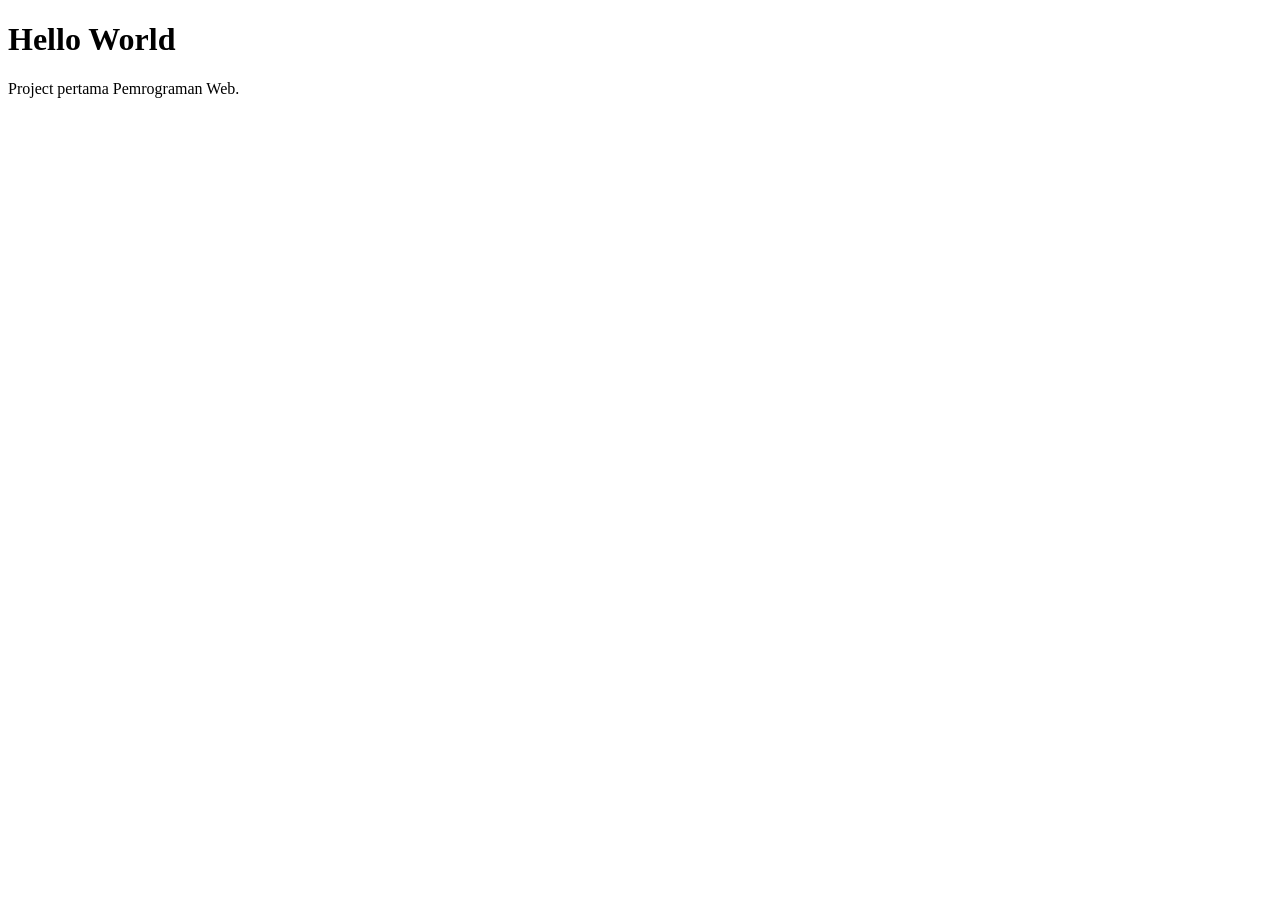
==== index.html @ 1a9cc423 "Initial project" ====
<!DOCTYPE html>
<html lang="id">
<head>
    <meta charset="UTF-8">
    <meta name="viewport" content="width=device-width, initial-scale=1.0">
    <title>Project Pertama</title>
</head>
<body>
    <h1>Hello World</h1>
    <p>Project pertama Pemrograman Web.</p>
</body>
</html>
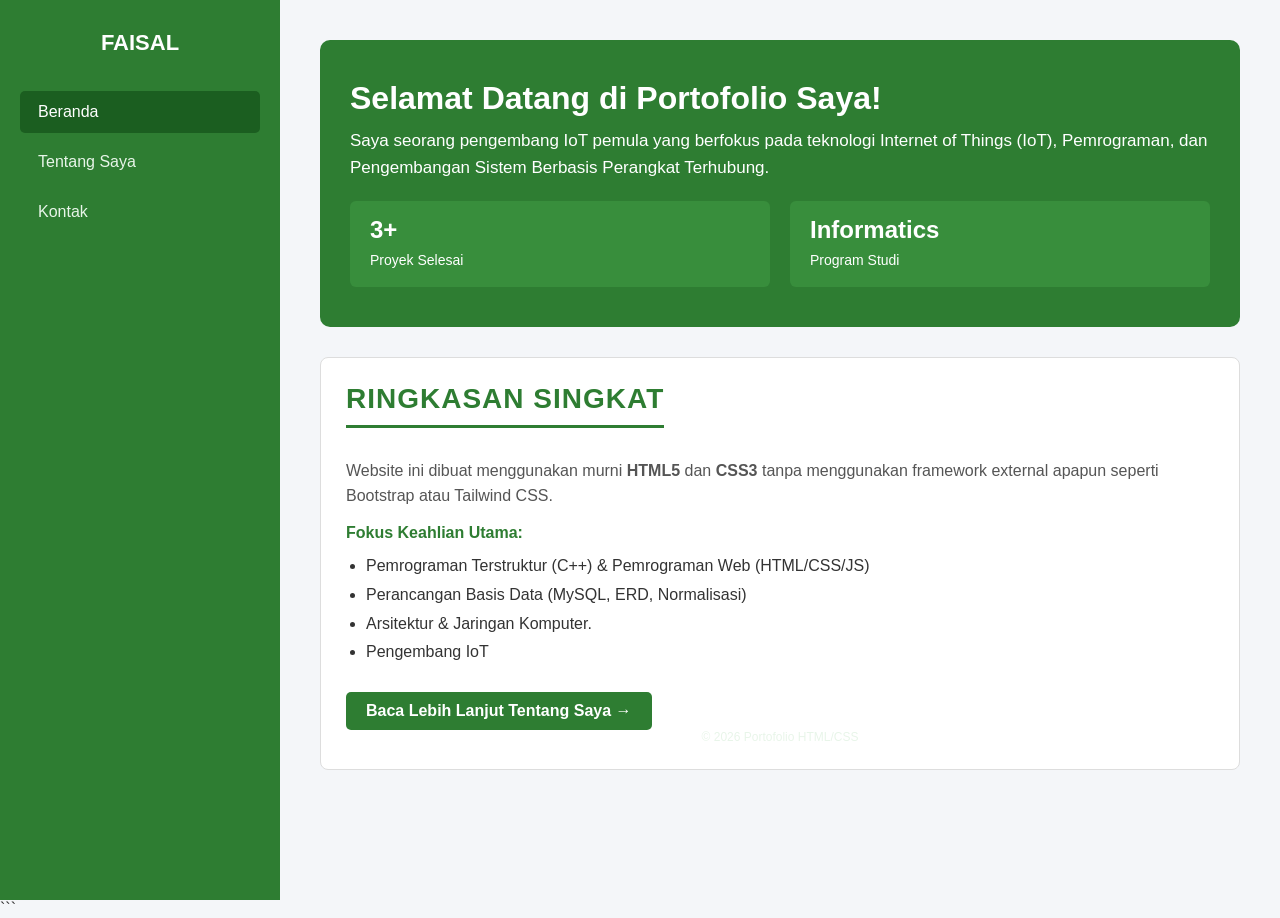
==== commit 76d90f3b: "deploy" ====
--- a/index.html
+++ b/index.html
@@ -1,12 +1,225 @@
-<!DOCTYPE html>
+
+<DOCTYPE html>
 <html lang="id">
 <head>
     <meta charset="UTF-8">
     <meta name="viewport" content="width=device-width, initial-scale=1.0">
-    <title>Project Pertama</title>
+
+    <title>Portofolio Pribadi - Beranda</title>
+
+    <link rel="stylesheet" href="style.css">
+
+    <style>
+        .hero-banner {
+            background-color: #2e7d32;
+            color: white;
+            padding: 40px 30px;
+            border-radius: 10px;
+            margin-bottom: 30px;
+        }
+
+        .hero-banner h1 {
+            font-size: 32px;
+            margin-bottom: 10px;
+        }
+
+        .hero-banner p {
+            font-size: 17px;
+            line-height: 1.6;
+        }
+
+        .quick-stats {
+            display: flex;
+            gap: 20px;
+            margin-top: 20px;
+        }
+
+        .stat-box {
+            background-color: #388e3c;
+            padding: 15px 20px;
+            border-radius: 6px;
+            flex: 1;
+        }
+
+        .stat-box h3 {
+            font-size: 24px;
+            color: white;
+            margin-bottom: 5px;
+        }
+
+        .stat-box p {
+            font-size: 14px;
+        }
+
+        .focus-title {
+            margin-bottom: 10px;
+            color: #2e7d32;
+        }
+
+        .focus-list {
+            margin-left: 20px;
+            line-height: 1.8;
+        }
+
+        .about-button {
+            display: inline-block;
+            background-color: #2e7d32;
+            color: white;
+            padding: 10px 20px;
+            border: none;
+            border-radius: 5px;
+            text-decoration: none;
+            font-weight: bold;
+        }
+
+        .about-button:hover {
+            background-color: #1b5e20;
+        }
+
+        @media (max-width: 768px) {
+            .quick-stats {
+                flex-direction: column;
+            }
+        }
+    </style>
 </head>
+
 <body>
-    <h1>Hello World</h1>
-    <p>Project pertama Pemrograman Web.</p>
+
+    <!-- Sidebar -->
+    <header class="sidebar">
+
+        <h1>
+            <a href="index.html">FAISAL</a>
+        </h1>
+
+        <nav class="nav-menu">
+            <ul>
+
+                <li>
+                    <a href="index.html" class="active">
+                        Beranda
+                    </a>
+                </li>
+
+                <li>
+                    <a href="about.html">
+                        Tentang Saya
+                    </a>
+                </li>
+
+                <li>
+                    <a href="kontak.html">
+                        Kontak
+                    </a>
+                </li>
+
+            </ul>
+        </nav>
+
+       
+
+    </header>
+
+
+    <!-- Konten Utama -->
+    <main class="main-content">
+
+        <!-- Bagian Selamat Datang -->
+        <section class="hero-banner">
+
+            <h1>
+                Selamat Datang di Portofolio Saya!
+            </h1>
+
+            <p>
+                Saya seorang pengembang IoT pemula yang berfokus
+                pada teknologi Internet of Things (IoT), Pemrograman,
+                dan Pengembangan Sistem Berbasis Perangkat Terhubung.
+
+            </p>
+
+            <div class="quick-stats">
+
+                <div class="stat-box">
+                    <h3>3+</h3>
+                    <p>Proyek Selesai</p>
+                </div>
+
+                <div class="stat-box">
+                    <h3>Informatics</h3>
+                    <p>Program Studi</p>
+                </div>
+
+            </div>
+
+        </section>
+
+
+        <!-- Ringkasan -->
+        <section class="card">
+
+            <div class="page-header">
+                <h2>Ringkasan Singkat</h2>
+            </div>
+
+            <p style="
+                margin-bottom: 15px;
+                color: #555555;
+                line-height: 1.6;
+            ">
+                Website ini dibuat menggunakan murni
+                <strong>HTML5</strong> dan <strong>CSS3</strong>
+                tanpa menggunakan framework external apapun
+                seperti Bootstrap atau Tailwind CSS.
+            </p>
+
+
+            <h4 class="focus-title">
+                Fokus Keahlian Utama:
+            </h4>
+
+            <ul class="focus-list">
+
+                <li>
+                    Pemrograman Terstruktur (C++)
+                    & Pemrograman Web (HTML/CSS/JS)
+                </li>
+
+                <li>
+                    Perancangan Basis Data
+                    (MySQL, ERD, Normalisasi)
+                </li>
+
+                <li>
+                    Arsitektur & Jaringan Komputer.
+                </li>
+                <li>
+                    Pengembang IoT
+                </li>
+
+            </ul>
+
+
+            <div style="margin-top: 25px;">
+
+                <a
+                    href="about.html"
+                    class="about-button"
+                >
+                    Baca Lebih Lanjut Tentang Saya →
+                </a>
+
+                 <div class="sidebar-footer">
+            <p>&copy; 2026 Portofolio HTML/CSS</p>
+        </div>
+
+            </div>
+
+        </section>
+
+    </main>
+
 </body>
-</html>+</html>
+```
--- a/style.css
+++ b/style.css
@@ -0,0 +1,151 @@
+
+* {
+    box-sizing: border-box;
+    margin: 0;
+    padding: 0;
+    font-family: 'Segoe UI', Tahoma, Geneva, Verdana, sans-serif;
+}
+
+body {
+    display: flex;
+    background-color: #f4f6f9;
+    color: #333333;
+    min-height: 100vh;
+}
+
+/* Sidebar */
+.sidebar {
+    width: 280px;
+    background-color: #2e7d32;
+    color: white;
+    position: fixed;
+    top: 0;
+    bottom: 0;
+    left: 0;
+    padding: 30px 20px;
+    display: flex;
+    flex-direction: column;
+    align-items: center;
+    z-index: 1000;
+}
+
+/* Foto Profil */
+.sidebar .profile-img {
+    width: 130px;
+    height: 130px;
+    border-radius: 50%;
+    border: 5px solid #c8e6c9;
+    object-fit: cover;
+    margin-bottom: 15px;
+}
+
+/* Nama */
+.sidebar h1 {
+    font-size: 22px;
+    font-weight: 700;
+    margin-bottom: 15px;
+    text-align: center;
+}
+
+.sidebar h1 a {
+    color: white;
+    text-decoration: none;
+}
+
+/* Menu */
+.nav-menu {
+    width: 100%;
+    margin-top: 20px;
+}
+
+.nav-menu ul {
+    list-style: none;
+}
+
+.nav-menu ul li {
+    margin-bottom: 8px;
+}
+
+.nav-menu ul li a {
+    display: block;
+    padding: 12px 18px;
+    color: #e8f5e9;
+    text-decoration: none;
+    border-radius: 5px;
+    font-weight: 500;
+}
+
+/* Menu aktif dan hover */
+.nav-menu ul li a:hover,
+.nav-menu ul li a.active {
+    color: white;
+    background-color: #1b5e20;
+}
+
+/* Konten Utama */
+.main-content {
+    margin-left: 280px;
+    padding: 40px;
+    width: calc(100% - 280px);
+    min-height: 100vh;
+}
+
+/* Judul Halaman */
+.page-header {
+    margin-bottom: 30px;
+    border-bottom: 3px solid #2e7d32;
+    padding-bottom: 10px;
+    display: inline-block;
+}
+
+.page-header h2 {
+    font-size: 28px;
+    color: #2e7d32;
+    text-transform: uppercase;
+    letter-spacing: 1px;
+}
+
+/* Card */
+.card {
+    background-color: white;
+    padding: 25px;
+    border-radius: 8px;
+    border: 1px solid #dddddd;
+    margin-bottom: 25px;
+}
+
+/* Link */
+a {
+    color: #2e7d32;
+}
+
+a:hover {
+    color: #1b5e20;
+}
+
+/* Footer Sidebar */
+.sidebar-footer {
+    margin-top: auto;
+    font-size: 12px;
+    color: #e8f5e9;
+    text-align: center;
+}
+
+/* Tampilan HP */
+@media (max-width: 768px) {
+    body {
+        flex-direction: column;
+    }
+
+    .sidebar {
+        width: 100%;
+        position: relative;
+        height: auto;
+    }
+
+    .main-content {
+        margin-left: 0;
+        width: 100%;
+        padding: 20px;
+    }
+}
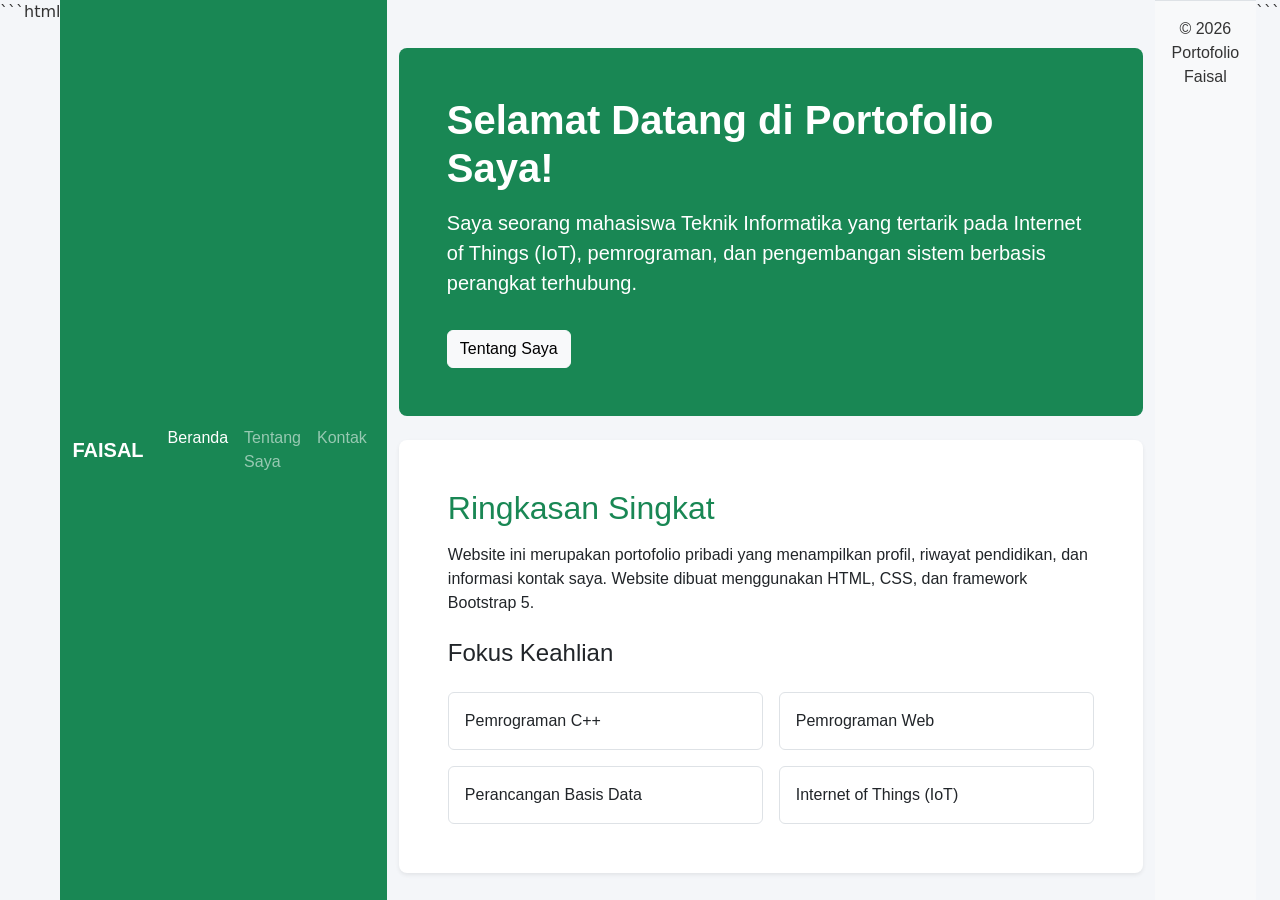
==== commit 060a05d8: "change style to boostrap" ====
--- a/index.html
+++ b/index.html
@@ -1,225 +1,149 @@
-
-<DOCTYPE html>
+```html
+<!DOCTYPE html>
 <html lang="id">
 <head>
     <meta charset="UTF-8">
     <meta name="viewport" content="width=device-width, initial-scale=1.0">
 
-    <title>Portofolio Pribadi - Beranda</title>
+    <title>Portofolio Pribadi - Faisal</title>
 
+    <!-- Bootstrap 5 -->
+    <link
+        href="https://cdn.jsdelivr.net/npm/bootstrap@5.3.8/dist/css/bootstrap.min.css"
+        rel="stylesheet"
+    >
+
+    <!-- CSS Sendiri -->
     <link rel="stylesheet" href="style.css">
-
-    <style>
-        .hero-banner {
-            background-color: #2e7d32;
-            color: white;
-            padding: 40px 30px;
-            border-radius: 10px;
-            margin-bottom: 30px;
-        }
-
-        .hero-banner h1 {
-            font-size: 32px;
-            margin-bottom: 10px;
-        }
-
-        .hero-banner p {
-            font-size: 17px;
-            line-height: 1.6;
-        }
-
-        .quick-stats {
-            display: flex;
-            gap: 20px;
-            margin-top: 20px;
-        }
-
-        .stat-box {
-            background-color: #388e3c;
-            padding: 15px 20px;
-            border-radius: 6px;
-            flex: 1;
-        }
-
-        .stat-box h3 {
-            font-size: 24px;
-            color: white;
-            margin-bottom: 5px;
-        }
-
-        .stat-box p {
-            font-size: 14px;
-        }
-
-        .focus-title {
-            margin-bottom: 10px;
-            color: #2e7d32;
-        }
-
-        .focus-list {
-            margin-left: 20px;
-            line-height: 1.8;
-        }
-
-        .about-button {
-            display: inline-block;
-            background-color: #2e7d32;
-            color: white;
-            padding: 10px 20px;
-            border: none;
-            border-radius: 5px;
-            text-decoration: none;
-            font-weight: bold;
-        }
-
-        .about-button:hover {
-            background-color: #1b5e20;
-        }
-
-        @media (max-width: 768px) {
-            .quick-stats {
-                flex-direction: column;
-            }
-        }
-    </style>
 </head>
 
 <body>
 
-    <!-- Sidebar -->
-    <header class="sidebar">
+    <!-- Navbar -->
+    <nav class="navbar navbar-expand-lg navbar-dark bg-success">
+        <div class="container">
+            <a class="navbar-brand fw-bold" href="index.html">
+                FAISAL
+            </a>
 
-        <h1>
-            <a href="index.html">FAISAL</a>
-        </h1>
+            <button
+                class="navbar-toggler"
+                type="button"
+                data-bs-toggle="collapse"
+                data-bs-target="#menuNavigasi"
+                aria-controls="menuNavigasi"
+                aria-expanded="false"
+                aria-label="Buka navigasi"
+            >
+                <span class="navbar-toggler-icon"></span>
+            </button>
 
-        <nav class="nav-menu">
-            <ul>
+            <div class="collapse navbar-collapse" id="menuNavigasi">
+                <ul class="navbar-nav ms-auto">
+                    <li class="nav-item">
+                        <a class="nav-link active" href="index.html">
+                            Beranda
+                        </a>
+                    </li>
 
-                <li>
-                    <a href="index.html" class="active">
-                        Beranda
-                    </a>
-                </li>
+                    <li class="nav-item">
+                        <a class="nav-link" href="about.html">
+                            Tentang Saya
+                        </a>
+                    </li>
 
-                <li>
-                    <a href="about.html">
-                        Tentang Saya
-                    </a>
-                </li>
-
-                <li>
-                    <a href="kontak.html">
-                        Kontak
-                    </a>
-                </li>
-
-            </ul>
-        </nav>
-
-       
-
-    </header>
-
+                    <li class="nav-item">
+                        <a class="nav-link" href="kontak.html">
+                            Kontak
+                        </a>
+                    </li>
+                </ul>
+            </div>
+        </div>
+    </nav>
 
     <!-- Konten Utama -->
-    <main class="main-content">
+    <main class="container py-5">
 
-        <!-- Bagian Selamat Datang -->
-        <section class="hero-banner">
-
-            <h1>
+        <!-- Bagian Perkenalan -->
+        <section class="p-4 p-md-5 mb-4 bg-success text-white rounded-3">
+            <h1 class="fw-bold">
                 Selamat Datang di Portofolio Saya!
             </h1>
 
-            <p>
-                Saya seorang pengembang IoT pemula yang berfokus
-                pada teknologi Internet of Things (IoT), Pemrograman,
-                dan Pengembangan Sistem Berbasis Perangkat Terhubung.
-
+            <p class="lead mt-3">
+                Saya seorang mahasiswa Teknik Informatika yang tertarik
+                pada Internet of Things (IoT), pemrograman, dan
+                pengembangan sistem berbasis perangkat terhubung.
             </p>
 
-            <div class="quick-stats">
+            <a href="about.html" class="btn btn-light mt-3">
+                Tentang Saya
+            </a>
+        </section>
 
-                <div class="stat-box">
-                    <h3>3+</h3>
-                    <p>Proyek Selesai</p>
-                </div>
+        <!-- Ringkasan -->
+        <section class="card shadow-sm border-0">
+            <div class="card-body p-4">
 
-                <div class="stat-box">
-                    <h3>Informatics</h3>
-                    <p>Program Studi</p>
+                <h2 class="text-success mb-3">
+                    Ringkasan Singkat
+                </h2>
+
+                <p>
+                    Website ini merupakan portofolio pribadi yang
+                    menampilkan profil, riwayat pendidikan, dan informasi
+                    kontak saya. Website dibuat menggunakan HTML,
+                    CSS, dan framework Bootstrap 5.
+                </p>
+
+                <h4 class="mt-4">Fokus Keahlian</h4>
+
+                <div class="row g-3 mt-1">
+
+                    <div class="col-md-6">
+                        <div class="p-3 border rounded">
+                            Pemrograman C++
+                        </div>
+                    </div>
+
+                    <div class="col-md-6">
+                        <div class="p-3 border rounded">
+                            Pemrograman Web
+                        </div>
+                    </div>
+
+                    <div class="col-md-6">
+                        <div class="p-3 border rounded">
+                            Perancangan Basis Data
+                        </div>
+                    </div>
+
+                    <div class="col-md-6">
+                        <div class="p-3 border rounded">
+                            Internet of Things (IoT)
+                        </div>
+                    </div>
+
                 </div>
 
             </div>
-
-        </section>
-
-
-        <!-- Ringkasan -->
-        <section class="card">
-
-            <div class="page-header">
-                <h2>Ringkasan Singkat</h2>
-            </div>
-
-            <p style="
-                margin-bottom: 15px;
-                color: #555555;
-                line-height: 1.6;
-            ">
-                Website ini dibuat menggunakan murni
-                <strong>HTML5</strong> dan <strong>CSS3</strong>
-                tanpa menggunakan framework external apapun
-                seperti Bootstrap atau Tailwind CSS.
-            </p>
-
-
-            <h4 class="focus-title">
-                Fokus Keahlian Utama:
-            </h4>
-
-            <ul class="focus-list">
-
-                <li>
-                    Pemrograman Terstruktur (C++)
-                    & Pemrograman Web (HTML/CSS/JS)
-                </li>
-
-                <li>
-                    Perancangan Basis Data
-                    (MySQL, ERD, Normalisasi)
-                </li>
-
-                <li>
-                    Arsitektur & Jaringan Komputer.
-                </li>
-                <li>
-                    Pengembang IoT
-                </li>
-
-            </ul>
-
-
-            <div style="margin-top: 25px;">
-
-                <a
-                    href="about.html"
-                    class="about-button"
-                >
-                    Baca Lebih Lanjut Tentang Saya →
-                </a>
-
-                 <div class="sidebar-footer">
-            <p>&copy; 2026 Portofolio HTML/CSS</p>
-        </div>
-
-            </div>
-
         </section>
 
     </main>
 
+    <!-- Footer -->
+    <footer class="bg-light text-center py-3 border-top">
+        <p class="mb-0">
+            &copy; 2026 Portofolio Faisal
+        </p>
+    </footer>
+
+    <!-- Bootstrap JavaScript -->
+    <script
+        src="https://cdn.jsdelivr.net/npm/bootstrap@5.3.8/dist/js/bootstrap.bundle.min.js">
+    </script>
+
 </body>
 </html>
-```
+```
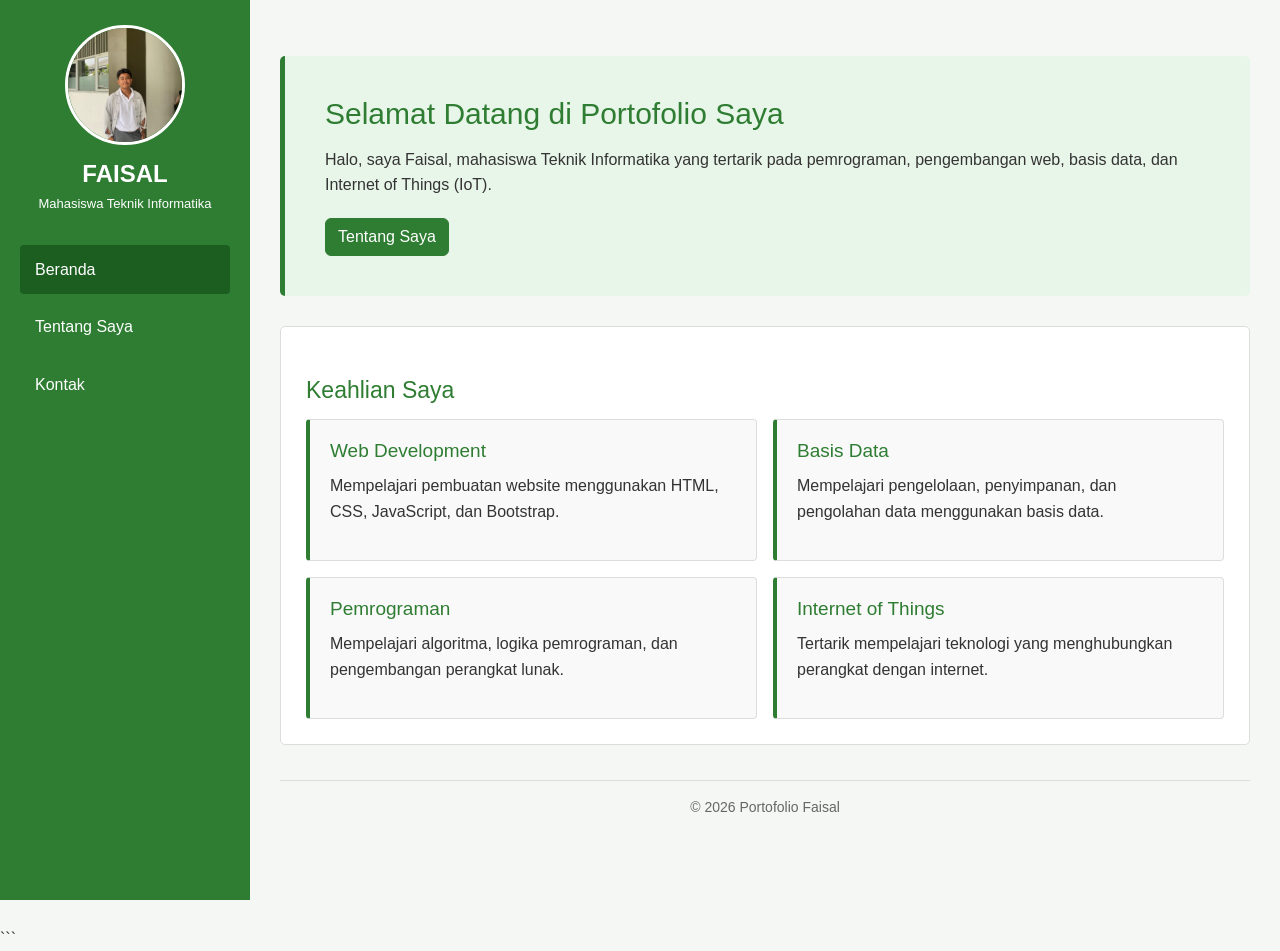
==== commit 8fcaf730: "change style to boostrap" ====
--- a/index.html
+++ b/index.html
@@ -5,144 +5,103 @@
     <meta charset="UTF-8">
     <meta name="viewport" content="width=device-width, initial-scale=1.0">
 
-    <title>Portofolio Pribadi - Faisal</title>
+    <title>Beranda - Portofolio Faisal</title>
 
     <!-- Bootstrap 5 -->
-    <link
-        href="https://cdn.jsdelivr.net/npm/bootstrap@5.3.8/dist/css/bootstrap.min.css"
-        rel="stylesheet"
-    >
+    <link href="https://cdn.jsdelivr.net/npm/bootstrap@5.3.8/dist/css/bootstrap.min.css"
+          rel="stylesheet">
 
     <!-- CSS Sendiri -->
     <link rel="stylesheet" href="style.css">
 </head>
-
 <body>
 
-    <!-- Navbar -->
-    <nav class="navbar navbar-expand-lg navbar-dark bg-success">
-        <div class="container">
-            <a class="navbar-brand fw-bold" href="index.html">
-                FAISAL
-            </a>
+    <!-- Sidebar -->
+    <nav class="sidebar">
+        <div class="profile">
+            <img src="faisal1.jpg" alt="Foto Faisal">
+            <h3>FAISAL</h3>
+            <p>Mahasiswa Teknik Informatika</p>
+        </div>
 
-            <button
-                class="navbar-toggler"
-                type="button"
-                data-bs-toggle="collapse"
-                data-bs-target="#menuNavigasi"
-                aria-controls="menuNavigasi"
-                aria-expanded="false"
-                aria-label="Buka navigasi"
-            >
-                <span class="navbar-toggler-icon"></span>
-            </button>
-
-            <div class="collapse navbar-collapse" id="menuNavigasi">
-                <ul class="navbar-nav ms-auto">
-                    <li class="nav-item">
-                        <a class="nav-link active" href="index.html">
-                            Beranda
-                        </a>
-                    </li>
-
-                    <li class="nav-item">
-                        <a class="nav-link" href="about.html">
-                            Tentang Saya
-                        </a>
-                    </li>
-
-                    <li class="nav-item">
-                        <a class="nav-link" href="kontak.html">
-                            Kontak
-                        </a>
-                    </li>
-                </ul>
-            </div>
-        </div>
+        <ul class="nav flex-column">
+            <li class="nav-item">
+                <a class="nav-link active" href="index.html">Beranda</a>
+            </li>
+            <li class="nav-item">
+                <a class="nav-link" href="about.html">Tentang Saya</a>
+            </li>
+            <li class="nav-item">
+                <a class="nav-link" href="kontak.html">Kontak</a>
+            </li>
+        </ul>
     </nav>
 
     <!-- Konten Utama -->
-    <main class="container py-5">
-
-        <!-- Bagian Perkenalan -->
-        <section class="p-4 p-md-5 mb-4 bg-success text-white rounded-3">
-            <h1 class="fw-bold">
-                Selamat Datang di Portofolio Saya!
-            </h1>
-
-            <p class="lead mt-3">
-                Saya seorang mahasiswa Teknik Informatika yang tertarik
-                pada Internet of Things (IoT), pemrograman, dan
-                pengembangan sistem berbasis perangkat terhubung.
+    <main class="main-content">
+        <section class="welcome">
+            <h1>Selamat Datang di Portofolio Saya</h1>
+            <p>
+                Halo, saya Faisal, mahasiswa Teknik Informatika yang
+                tertarik pada pemrograman, pengembangan web, basis data,
+                dan Internet of Things (IoT).
             </p>
 
-            <a href="about.html" class="btn btn-light mt-3">
+            <a href="about.html" class="btn btn-success">
                 Tentang Saya
             </a>
         </section>
 
-        <!-- Ringkasan -->
-        <section class="card shadow-sm border-0">
-            <div class="card-body p-4">
+        <section class="content-section">
+            <h2>Keahlian Saya</h2>
 
-                <h2 class="text-success mb-3">
-                    Ringkasan Singkat
-                </h2>
-
-                <p>
-                    Website ini merupakan portofolio pribadi yang
-                    menampilkan profil, riwayat pendidikan, dan informasi
-                    kontak saya. Website dibuat menggunakan HTML,
-                    CSS, dan framework Bootstrap 5.
-                </p>
-
-                <h4 class="mt-4">Fokus Keahlian</h4>
-
-                <div class="row g-3 mt-1">
-
-                    <div class="col-md-6">
-                        <div class="p-3 border rounded">
-                            Pemrograman C++
-                        </div>
+            <div class="row g-3">
+                <div class="col-md-6">
+                    <div class="skill-card">
+                        <h4>Web Development</h4>
+                        <p>
+                            Mempelajari pembuatan website menggunakan
+                            HTML, CSS, JavaScript, dan Bootstrap.
+                        </p>
                     </div>
-
-                    <div class="col-md-6">
-                        <div class="p-3 border rounded">
-                            Pemrograman Web
-                        </div>
-                    </div>
-
-                    <div class="col-md-6">
-                        <div class="p-3 border rounded">
-                            Perancangan Basis Data
-                        </div>
-                    </div>
-
-                    <div class="col-md-6">
-                        <div class="p-3 border rounded">
-                            Internet of Things (IoT)
-                        </div>
-                    </div>
-
                 </div>
 
+                <div class="col-md-6">
+                    <div class="skill-card">
+                        <h4>Basis Data</h4>
+                        <p>
+                            Mempelajari pengelolaan, penyimpanan,
+                            dan pengolahan data menggunakan basis data.
+                        </p>
+                    </div>
+                </div>
+
+                <div class="col-md-6">
+                    <div class="skill-card">
+                        <h4>Pemrograman</h4>
+                        <p>
+                            Mempelajari algoritma, logika pemrograman,
+                            dan pengembangan perangkat lunak.
+                        </p>
+                    </div>
+                </div>
+
+                <div class="col-md-6">
+                    <div class="skill-card">
+                        <h4>Internet of Things</h4>
+                        <p>
+                            Tertarik mempelajari teknologi yang
+                            menghubungkan perangkat dengan internet.
+                        </p>
+                    </div>
+                </div>
             </div>
         </section>
 
+        <footer>
+            <p>&copy; 2026 Portofolio Faisal</p>
+        </footer>
     </main>
-
-    <!-- Footer -->
-    <footer class="bg-light text-center py-3 border-top">
-        <p class="mb-0">
-            &copy; 2026 Portofolio Faisal
-        </p>
-    </footer>
-
-    <!-- Bootstrap JavaScript -->
-    <script
-        src="https://cdn.jsdelivr.net/npm/bootstrap@5.3.8/dist/js/bootstrap.bundle.min.js">
-    </script>
 
 </body>
 </html>
--- a/style.css
+++ b/style.css
@@ -1,151 +1,217 @@
-
-* {
-    box-sizing: border-box;
+body {
     margin: 0;
     padding: 0;
-    font-family: 'Segoe UI', Tahoma, Geneva, Verdana, sans-serif;
-}
-
-body {
-    display: flex;
-    background-color: #f4f6f9;
-    color: #333333;
-    min-height: 100vh;
-}
-
-/* Sidebar */
+    font-family: Arial, sans-serif;
+    background-color: #f5f7f5;
+    color: #333;
+    line-height: 1.6;
+}
+
+/* Sidebar sebelah kiri */
 .sidebar {
-    width: 280px;
-    background-color: #2e7d32;
-    color: white;
+    width: 250px;
+    height: 100vh;
     position: fixed;
     top: 0;
-    bottom: 0;
     left: 0;
-    padding: 30px 20px;
-    display: flex;
-    flex-direction: column;
-    align-items: center;
-    z-index: 1000;
-}
-
-/* Foto Profil */
-.sidebar .profile-img {
-    width: 130px;
-    height: 130px;
+    padding: 25px 20px;
+    background-color: #2e7d32;
+    color: white;
+    overflow-y: auto;
+}
+
+/* Profil pada sidebar */
+.profile {
+    text-align: center;
+    margin-bottom: 30px;
+}
+
+.profile img {
+    width: 120px;
+    height: 120px;
+    object-fit: cover;
     border-radius: 50%;
-    border: 5px solid #c8e6c9;
-    object-fit: cover;
+    border: 3px solid white;
     margin-bottom: 15px;
 }
 
-/* Nama */
-.sidebar h1 {
-    font-size: 22px;
-    font-weight: 700;
+.profile h3 {
+    font-size: 24px;
+    margin-bottom: 5px;
+    font-weight: bold;
+}
+
+.profile p {
+    font-size: 13px;
+    margin-bottom: 0;
+}
+
+/* Menu navigasi */
+.sidebar .nav-link {
+    display: block;
+    padding: 12px 15px;
+    margin-bottom: 8px;
+    color: white;
+    text-decoration: none;
+    border-radius: 4px;
+    transition: background-color 0.2s;
+}
+
+.sidebar .nav-link:hover,
+.sidebar .nav-link.active {
+    background-color: #1b5e20;
+    color: white;
+}
+
+/* Konten utama */
+.main-content {
+    margin-left: 250px;
+    padding: 30px;
+    min-height: 100vh;
+}
+
+/* Bagian sambutan */
+.welcome {
+    padding: 40px;
+    margin-bottom: 30px;
+    background-color: #e8f5e9;
+    border-left: 5px solid #2e7d32;
+    border-radius: 5px;
+}
+
+.welcome h1 {
+    color: #2e7d32;
+    font-size: 30px;
     margin-bottom: 15px;
+}
+
+.welcome p {
+    font-size: 16px;
+    margin-bottom: 20px;
+}
+
+/* Bagian konten */
+.content-section {
+    padding: 25px;
+    margin-bottom: 25px;
+    background-color: white;
+    border: 1px solid #ddd;
+    border-radius: 5px;
+}
+
+.content-section h1 {
+    color: #2e7d32;
+    margin-bottom: 20px;
+}
+
+.content-section h2 {
+    color: #2e7d32;
+    font-size: 23px;
+    margin-top: 25px;
+    margin-bottom: 15px;
+}
+
+/* Kartu keahlian */
+.skill-card {
+    height: 100%;
+    padding: 20px;
+    background-color: #f9f9f9;
+    border: 1px solid #ddd;
+    border-left: 4px solid #2e7d32;
+    border-radius: 4px;
+}
+
+.skill-card h4 {
+    color: #2e7d32;
+    font-size: 19px;
+    margin-bottom: 10px;
+}
+
+/* Tabel */
+.table {
+    margin-top: 15px;
+}
+
+.table thead th {
+    background-color: #2e7d32;
+    color: white;
+}
+
+/* Formulir kontak */
+.contact-info {
+    padding: 15px;
+    margin-bottom: 25px;
+    background-color: #e8f5e9;
+    border-radius: 5px;
+}
+
+.form-control {
+    border: 1px solid #ccc;
+}
+
+.form-control:focus {
+    border-color: #2e7d32;
+    box-shadow: 0 0 0 0.2rem rgba(46, 125, 50, 0.15);
+}
+
+/* Tombol */
+.btn-success {
+    background-color: #2e7d32;
+    border-color: #2e7d32;
+}
+
+.btn-success:hover {
+    background-color: #1b5e20;
+    border-color: #1b5e20;
+}
+
+/* Footer */
+footer {
+    margin-top: 35px;
+    padding: 15px;
     text-align: center;
-}
-
-.sidebar h1 a {
-    color: white;
-    text-decoration: none;
-}
-
-/* Menu */
-.nav-menu {
-    width: 100%;
-    margin-top: 20px;
-}
-
-.nav-menu ul {
-    list-style: none;
-}
-
-.nav-menu ul li {
-    margin-bottom: 8px;
-}
-
-.nav-menu ul li a {
-    display: block;
-    padding: 12px 18px;
-    color: #e8f5e9;
-    text-decoration: none;
-    border-radius: 5px;
-    font-weight: 500;
-}
-
-/* Menu aktif dan hover */
-.nav-menu ul li a:hover,
-.nav-menu ul li a.active {
-    color: white;
-    background-color: #1b5e20;
-}
-
-/* Konten Utama */
-.main-content {
-    margin-left: 280px;
-    padding: 40px;
-    width: calc(100% - 280px);
-    min-height: 100vh;
-}
-
-/* Judul Halaman */
-.page-header {
-    margin-bottom: 30px;
-    border-bottom: 3px solid #2e7d32;
-    padding-bottom: 10px;
-    display: inline-block;
-}
-
-.page-header h2 {
-    font-size: 28px;
-    color: #2e7d32;
-    text-transform: uppercase;
-    letter-spacing: 1px;
-}
-
-/* Card */
-.card {
-    background-color: white;
-    padding: 25px;
-    border-radius: 8px;
-    border: 1px solid #dddddd;
-    margin-bottom: 25px;
-}
-
-/* Link */
-a {
-    color: #2e7d32;
-}
-
-a:hover {
-    color: #1b5e20;
-}
-
-/* Footer Sidebar */
-.sidebar-footer {
-    margin-top: auto;
-    font-size: 12px;
-    color: #e8f5e9;
-    text-align: center;
-}
-
-/* Tampilan HP */
+    border-top: 1px solid #ddd;
+    color: #666;
+    font-size: 14px;
+}
+
+/* Tampilan tablet dan HP */
 @media (max-width: 768px) {
-    body {
-        flex-direction: column;
-    }
-
     .sidebar {
         width: 100%;
+        height: auto;
         position: relative;
-        height: auto;
+        padding: 20px;
+    }
+
+    .profile {
+        margin-bottom: 15px;
+    }
+
+    .profile img {
+        width: 90px;
+        height: 90px;
+    }
+
+    .sidebar .nav-link {
+        text-align: center;
     }
 
     .main-content {
         margin-left: 0;
-        width: 100%;
-        padding: 20px;
-    }
-}
+        padding: 15px;
+    }
+
+    .welcome {
+        padding: 25px;
+    }
+
+    .welcome h1 {
+        font-size: 24px;
+    }
+
+    .content-section {
+        padding: 18px;
+    }
+}
+```
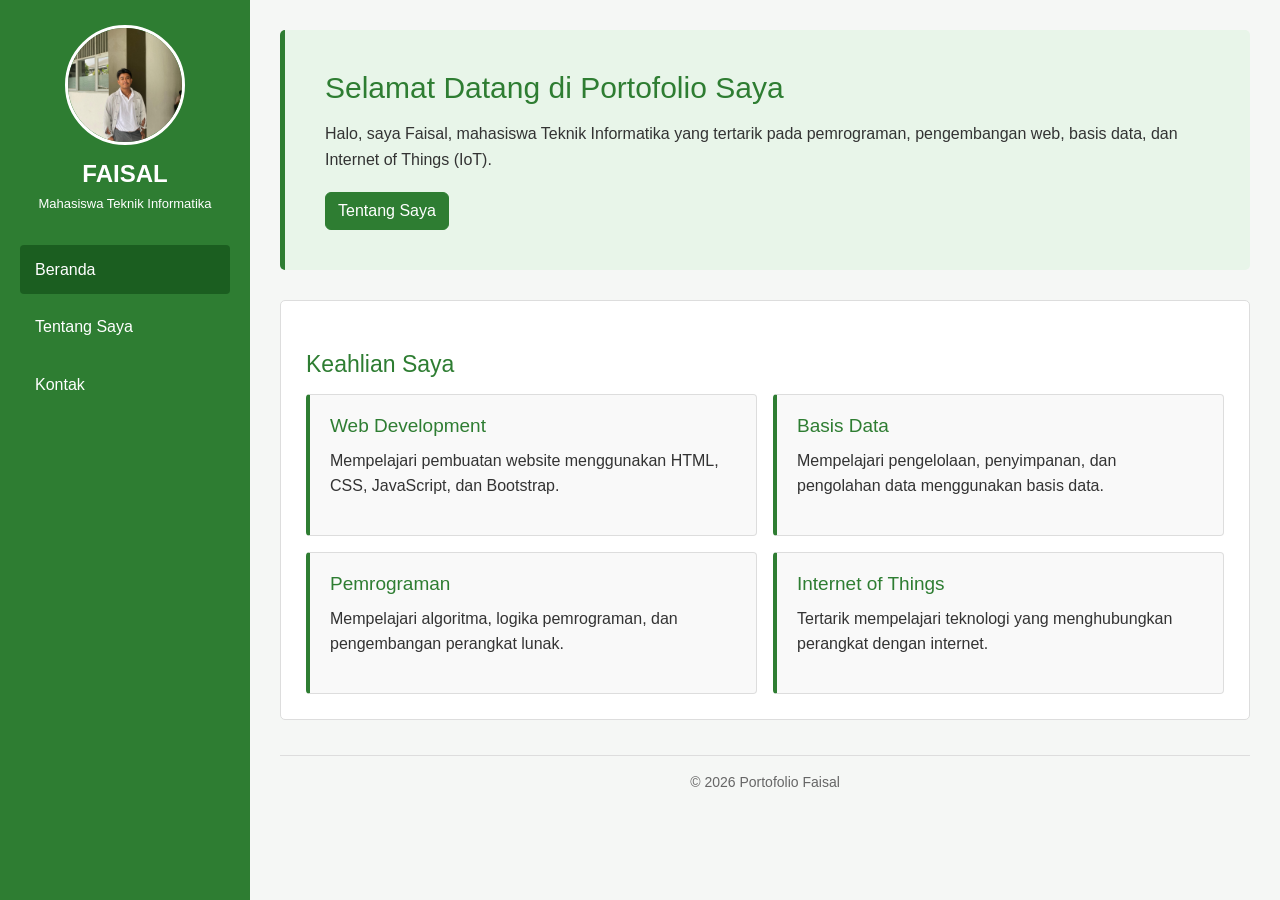
==== commit eee0b530: "change style to boostrap" ====
--- a/index.html
+++ b/index.html
@@ -1,4 +1,3 @@
-```html
 <!DOCTYPE html>
 <html lang="id">
 <head>
@@ -105,4 +104,3 @@
 
 </body>
 </html>
-```
--- a/style.css
+++ b/style.css
@@ -214,4 +214,3 @@
         padding: 18px;
     }
 }
-```
